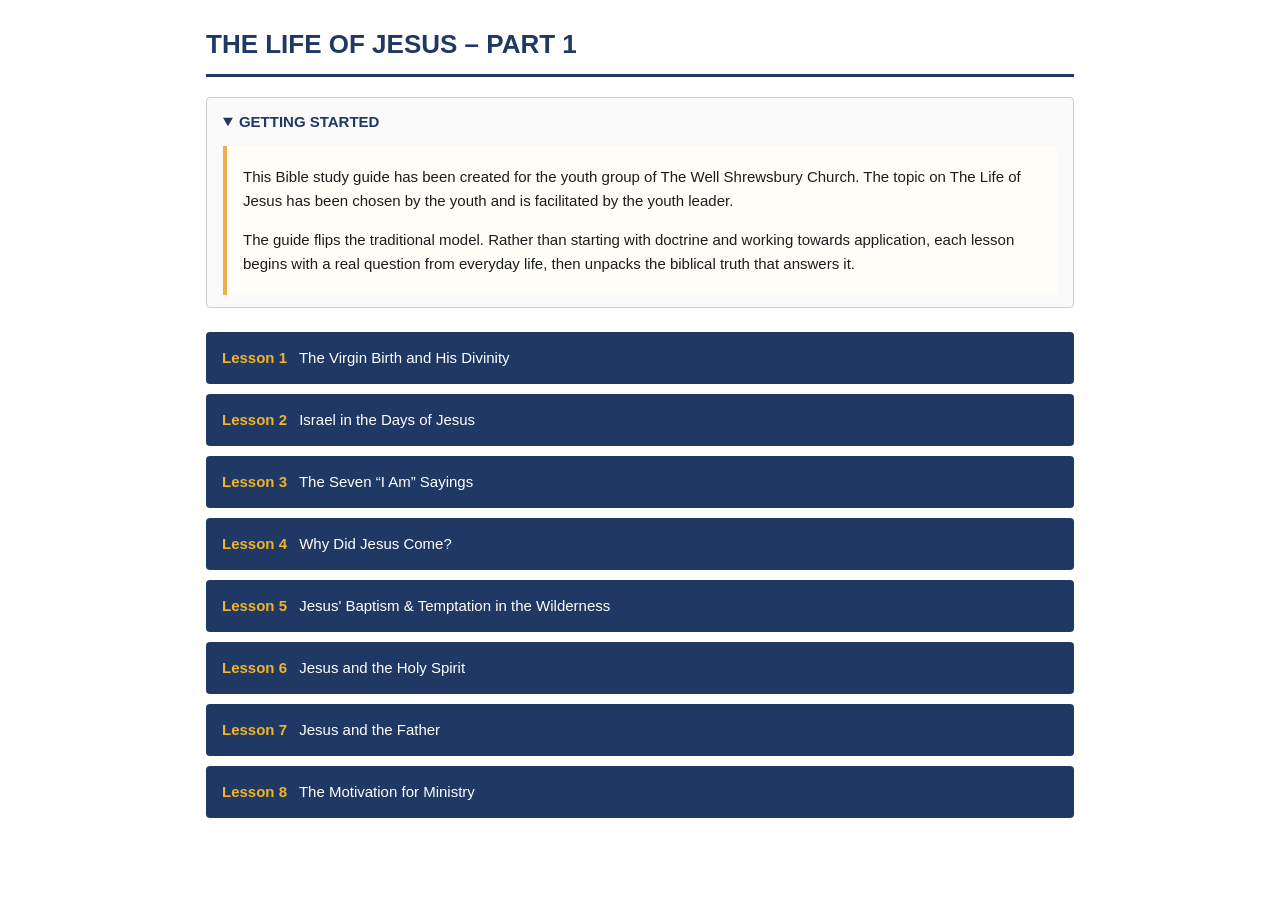
==== index.html @ 8942183b "Initial site: The Life of Jesus Part 1 (8 lessons) Co-Authored-By: Claude Sonnet 5.5 <noreply@anthro" ====
<!DOCTYPE html>
<html lang="en-GB">
<head>
<meta charset="UTF-8">
<meta name="viewport" content="width=device-width, initial-scale=1.0">
<title>The Life of Jesus – Part 1</title>
<link rel="icon" href="favicon.svg" type="image/svg+xml">
<link rel="stylesheet" href="loj-site.css">
</head>
<body>
<main class="loj-index">
<h1>THE LIFE OF JESUS &ndash; PART 1</h1>
<div class="loj-rule"></div>
<details open>
  <summary>Getting started</summary>
  <div class="loj-note">
    <p>This Bible study guide has been created for the youth group of The Well Shrewsbury Church. The topic on The Life of Jesus has been chosen by the youth and is facilitated by the youth leader.</p>
    <p>The guide flips the traditional model. Rather than starting with doctrine and working towards application, each lesson begins with a real question from everyday life, then unpacks the biblical truth that answers it.</p>
  </div>
</details>
<ol class="loj-list">
    <li><a href="loj-l01-virgin-birth-and-divinity.html"><span class="loj-num">Lesson 1</span> The Virgin Birth and His Divinity</a></li>
    <li><a href="loj-l02-israel-in-the-days-of-jesus.html"><span class="loj-num">Lesson 2</span> Israel in the Days of Jesus</a></li>
    <li><a href="loj-l03-seven-i-am-sayings.html"><span class="loj-num">Lesson 3</span> The Seven “I Am” Sayings</a></li>
    <li><a href="loj-l04-why-did-jesus-come.html"><span class="loj-num">Lesson 4</span> Why Did Jesus Come?</a></li>
    <li><a href="loj-l05-baptism-and-temptation.html"><span class="loj-num">Lesson 5</span> Jesus&#x27; Baptism &amp; Temptation in the Wilderness</a></li>
    <li><a href="loj-l06-jesus-and-the-holy-spirit.html"><span class="loj-num">Lesson 6</span> Jesus and the Holy Spirit</a></li>
    <li><a href="loj-l07-jesus-and-the-father.html"><span class="loj-num">Lesson 7</span> Jesus and the Father</a></li>
    <li><a href="loj-l08-motivation-for-ministry.html"><span class="loj-num">Lesson 8</span> The Motivation for Ministry</a></li>
</ol>
</main>
</body>
</html>
---- loj-site.css ----
*,*::before,*::after{box-sizing:border-box}
body{margin:0;padding:0 16px 40px;font-family:Arial,Helvetica,sans-serif;font-size:15px;line-height:1.6;color:#1c1c1e;background:#fff}
@media(min-width:900px){body{max-width:900px;margin:0 auto}}
a{color:#1F3864}
.loj-back{display:inline-block;margin:16px 0 4px;text-decoration:none;font-weight:bold}
.loj-nav{display:flex;justify-content:space-between;gap:12px;margin:32px 0;padding-top:16px;border-top:2px solid #1F3864}
.loj-nav a{padding:10px 14px;background:#1F3864;color:#fff;border-radius:4px;text-decoration:none;font-weight:bold}
.loj-nav a:hover{background:#2c54a0}
.loj-index h1{margin:24px 0 8px;font-size:26px;color:#1F3864}
.loj-rule{height:3px;background:#1F3864;margin-bottom:20px}
.loj-index details{border:1px solid #ccc;border-radius:4px;padding:12px 16px;background:#fafafa;margin-bottom:24px}
.loj-index summary{cursor:pointer;font-weight:bold;color:#1F3864;text-transform:uppercase}
.loj-note{border-left:4px solid #f0ad4e;background:#fffdf8;padding:4px 16px;margin-top:12px}
.loj-list{list-style:none;margin:0;padding:0}
.loj-list li{margin-bottom:10px}
.loj-list a{display:block;padding:14px 16px;background:#1F3864;color:#fff;border-radius:4px;text-decoration:none}
.loj-list a:hover{background:#2c54a0}
.loj-num{color:#f0b429;font-weight:bold;margin-right:8px}
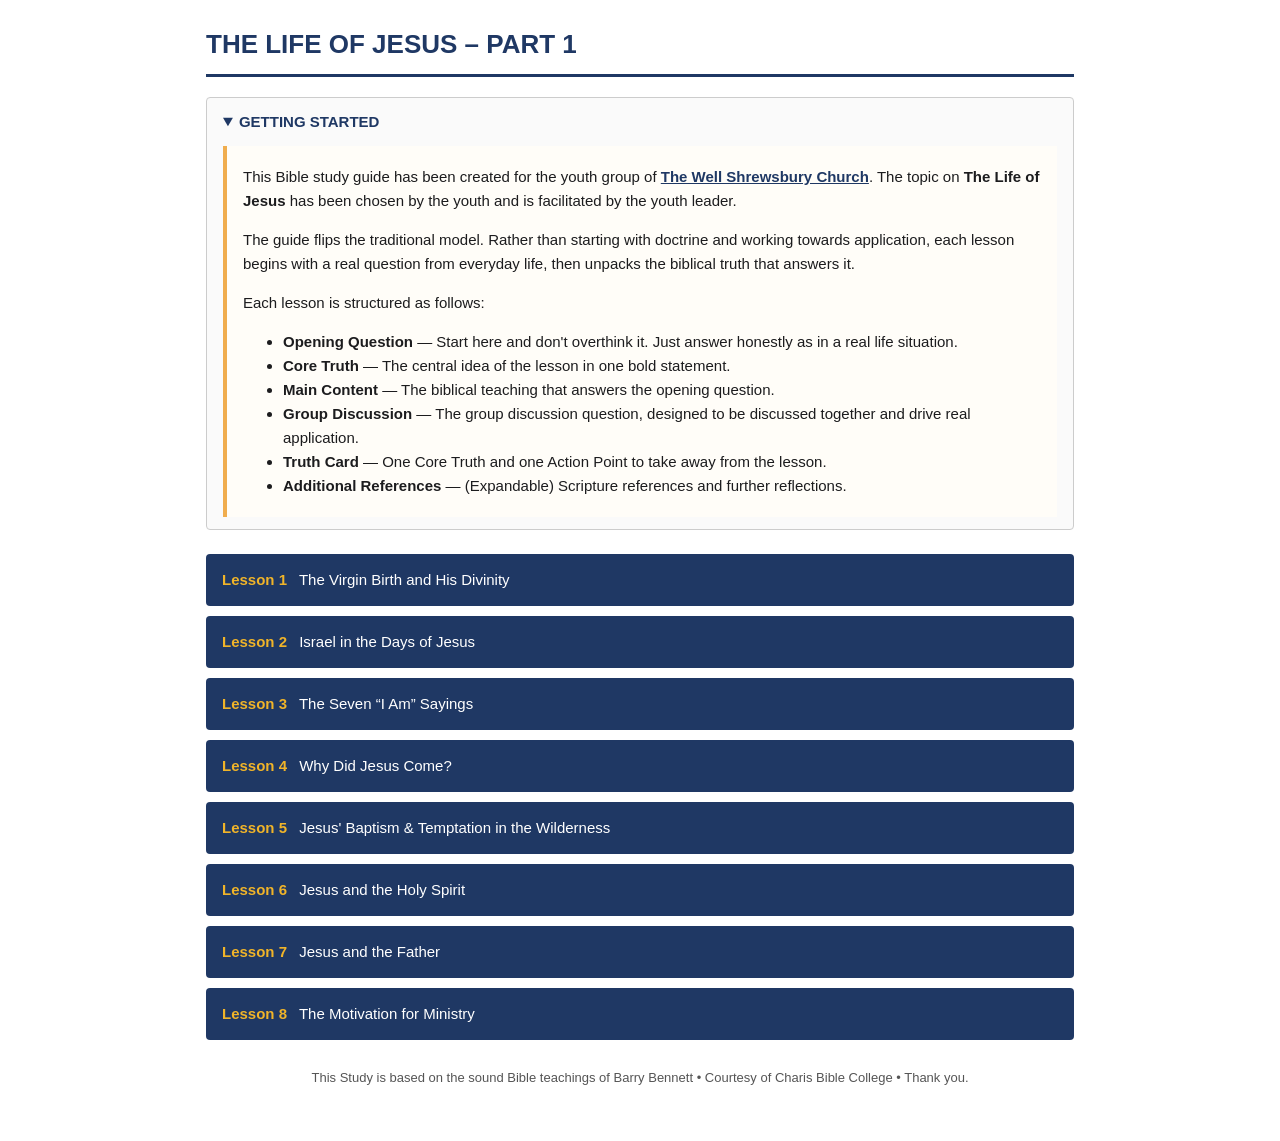
==== commit 75c1cb83: "Index: match Google Site Home text, add church link and Barry Bennett credit Co-Authored-By: Claude " ====
--- a/index.html
+++ b/index.html
@@ -14,8 +14,17 @@
 <details open>
   <summary>Getting started</summary>
   <div class="loj-note">
-    <p>This Bible study guide has been created for the youth group of The Well Shrewsbury Church. The topic on The Life of Jesus has been chosen by the youth and is facilitated by the youth leader.</p>
+    <p>This Bible study guide has been created for the youth group of <a href="https://thewellshrewsbury.com/"><strong>The Well Shrewsbury Church</strong></a>. The topic on <strong>The Life of Jesus</strong> has been chosen by the youth and is facilitated by the youth leader.</p>
     <p>The guide flips the traditional model. Rather than starting with doctrine and working towards application, each lesson begins with a real question from everyday life, then unpacks the biblical truth that answers it.</p>
+    <p>Each lesson is structured as follows:</p>
+    <ul>
+      <li><strong>Opening Question</strong> &mdash; Start here and don't overthink it. Just answer honestly as in a real life situation.</li>
+      <li><strong>Core Truth</strong> &mdash; The central idea of the lesson in one bold statement.</li>
+      <li><strong>Main Content</strong> &mdash; The biblical teaching that answers the opening question.</li>
+      <li><strong>Group Discussion</strong> &mdash; The group discussion question, designed to be discussed together and drive real application.</li>
+      <li><strong>Truth Card</strong> &mdash; One Core Truth and one Action Point to take away from the lesson.</li>
+      <li><strong>Additional References</strong> &mdash; (Expandable) Scripture references and further reflections.</li>
+    </ul>
   </div>
 </details>
 <ol class="loj-list">
@@ -28,6 +37,7 @@
     <li><a href="loj-l07-jesus-and-the-father.html"><span class="loj-num">Lesson 7</span> Jesus and the Father</a></li>
     <li><a href="loj-l08-motivation-for-ministry.html"><span class="loj-num">Lesson 8</span> The Motivation for Ministry</a></li>
 </ol>
+<p class="loj-credit">This Study is based on the sound Bible teachings of Barry Bennett &bull; Courtesy of Charis Bible College &bull; Thank you.</p>
 </main>
 </body>
 </html>
--- a/loj-site.css
+++ b/loj-site.css
@@ -15,4 +15,5 @@
 .loj-list li{margin-bottom:10px}
 .loj-list a{display:block;padding:14px 16px;background:#1F3864;color:#fff;border-radius:4px;text-decoration:none}
 .loj-list a:hover{background:#2c54a0}
+.loj-credit{margin-top:28px;font-size:13px;color:#555;text-align:center}
 .loj-num{color:#f0b429;font-weight:bold;margin-right:8px}
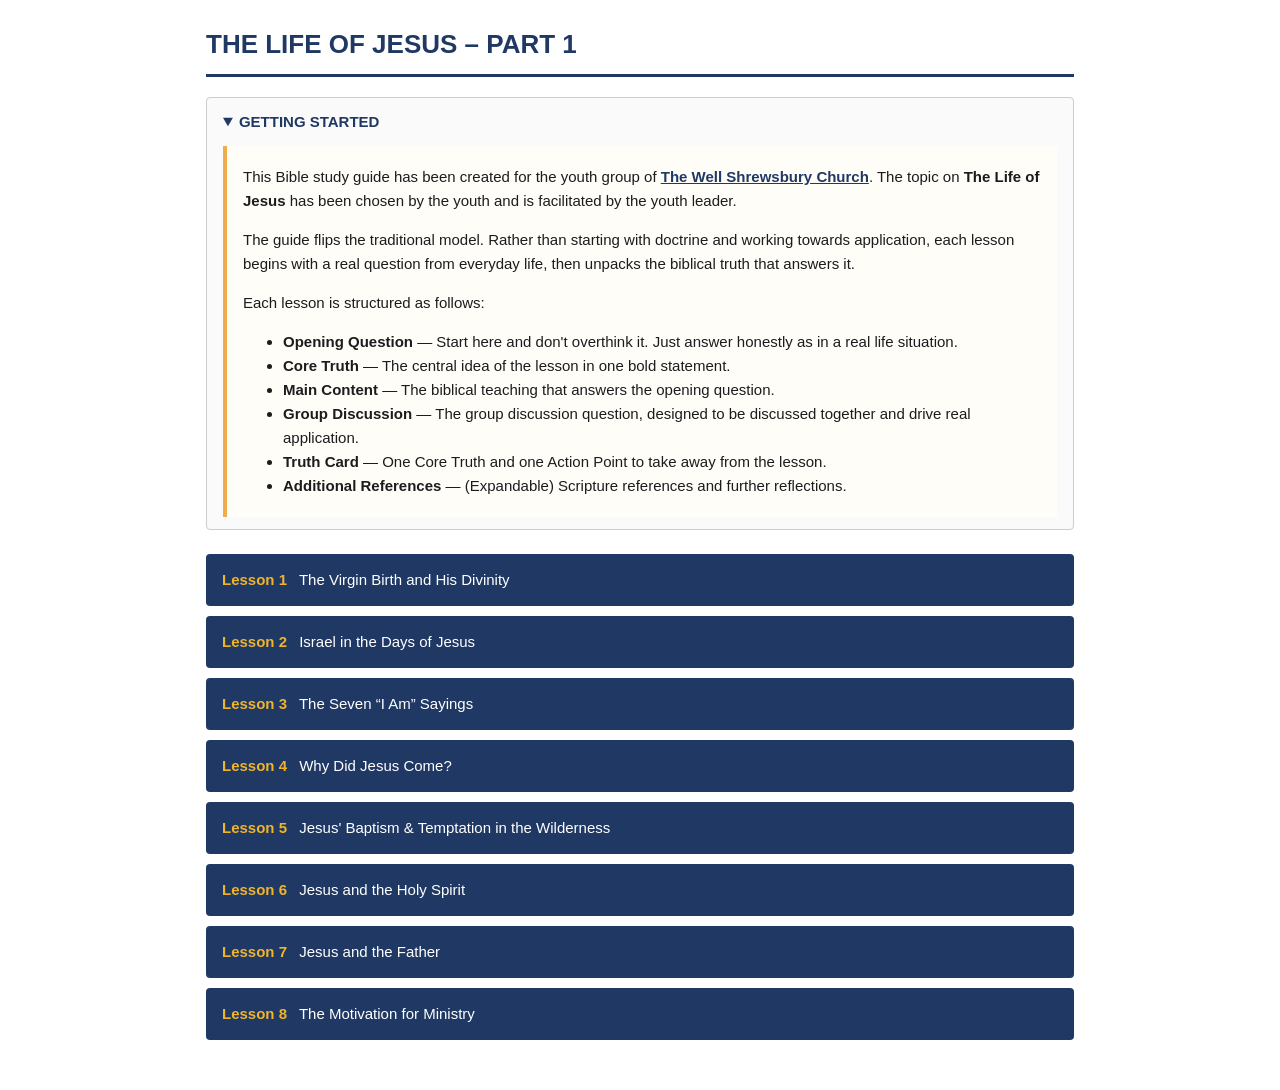
==== commit 9bbd35e0: "Remove credit footnote from index Co-Authored-By: Claude Sonnet 5.5 <noreply@anthropic.com>" ====
--- a/index.html
+++ b/index.html
@@ -37,7 +37,6 @@
     <li><a href="loj-l07-jesus-and-the-father.html"><span class="loj-num">Lesson 7</span> Jesus and the Father</a></li>
     <li><a href="loj-l08-motivation-for-ministry.html"><span class="loj-num">Lesson 8</span> The Motivation for Ministry</a></li>
 </ol>
-<p class="loj-credit">This Study is based on the sound Bible teachings of Barry Bennett &bull; Courtesy of Charis Bible College &bull; Thank you.</p>
 </main>
 </body>
 </html>
--- a/loj-site.css
+++ b/loj-site.css
@@ -15,5 +15,4 @@
 .loj-list li{margin-bottom:10px}
 .loj-list a{display:block;padding:14px 16px;background:#1F3864;color:#fff;border-radius:4px;text-decoration:none}
 .loj-list a:hover{background:#2c54a0}
-.loj-credit{margin-top:28px;font-size:13px;color:#555;text-align:center}
 .loj-num{color:#f0b429;font-weight:bold;margin-right:8px}
